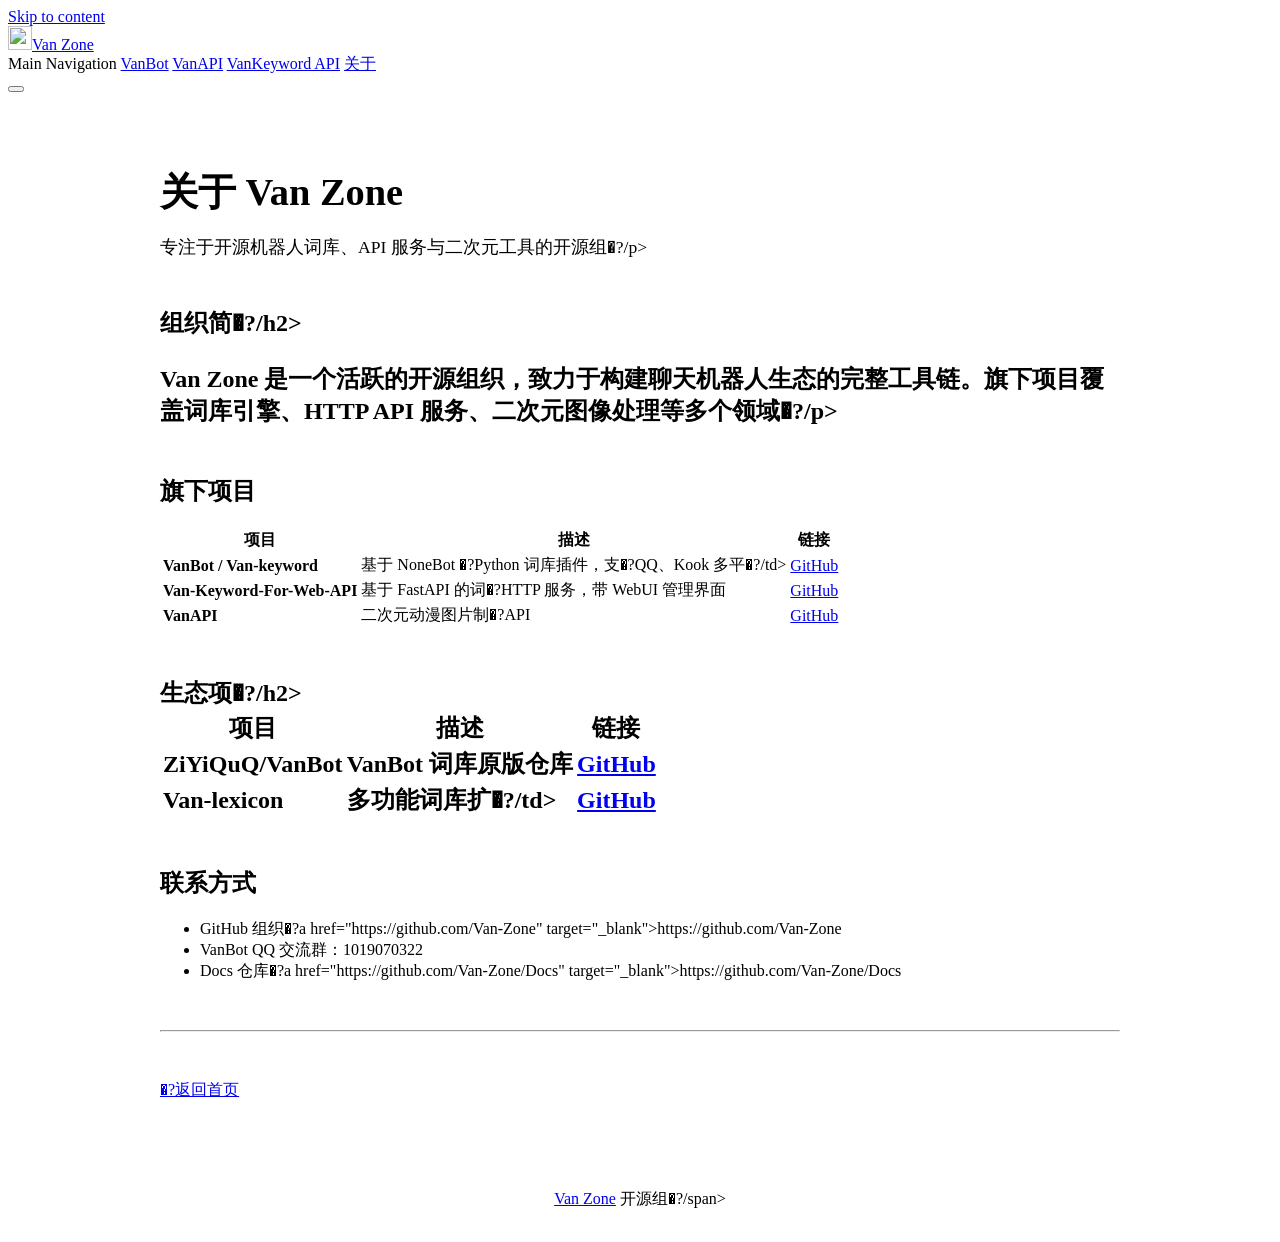
==== about/index.html @ 4d81f139 "fix: update asset paths for GitHub Pages subdirectory deployment" ====
<!DOCTYPE html>
<html lang="zh-CN" dir="ltr">
  <head>
    <meta charset="utf-8">
    <meta name="viewport" content="width=device-width,initial-scale=1">
    <title>关于 Van Zone | Van Zone</title>
    <meta name="description" content="关于 Van Zone 开源组�?>
    <link rel="preload stylesheet" href="/Docs/assets/style.CvrQyvDy.css" as="style">
    <link rel="preload stylesheet" href="/Docs/vp-icons.css" as="style">
    <script type="module" src="/Docs/assets/app.Cemhh2Vt.js"></script>
    <link rel="icon" type="image/svg+xml" href="/Docs/assets/van-zone-logo.svg">
    <script id="check-dark-mode">(()=>{const e=localStorage.getItem("vitepress-theme-appearance")||"auto",a=window.matchMedia("(prefers-color-scheme: dark)").matches;(!e||e==="auto"?a:e==="dark")&&document.documentElement.classList.add("dark")})();</script>
    <script id="check-mac-os">document.documentElement.classList.toggle("mac",/Mac|iPhone|iPod|iPad/i.test(navigator.platform));</script>
    <style>.vp-doc h1{font-size:2.4rem;margin-bottom:0}.vp-doc h2{border-top:none;padding-top:0;margin-top:3rem}</style>
  </head>
  <body>
    <div id="app"><div class="Layout" data-v-2c48374c>
      <span tabindex="-1"></span>
      <a href="#VPContent" class="VPSkipLink visually-hidden">Skip to content</a>
      <header class="VPNav">
        <div class="VPNavBar">
          <div class="wrapper"><div class="container">
            <div class="title"><div class="VPNavBarTitle"><a class="title" href="/Docs/"><img class="VPImage logo" src="/Docs/assets/van-zone-logo.svg" width="24" height="24" alt=""><span>Van Zone</span></a></div></div>
            <div class="content"><div class="content-body">
              <nav aria-labelledby="main-nav-aria-label" class="VPNavBarMenu menu">
                <span id="main-nav-aria-label" class="visually-hidden">Main Navigation</span>
                <a class="VPLink link VPNavBarMenuLink" href="/Docs/vanbot/"><span>VanBot</span></a>
                <a class="VPLink link VPNavBarMenuLink" href="/Docs/van-api/"><span>VanAPI</span></a>
                <a class="VPLink link VPNavBarMenuLink" href="/Docs/van-keyword-webapi/"><span>VanKeyword API</span></a>
                <a class="VPLink link VPNavBarMenuLink active" href="/Docs/about/"><span>关于</span></a>
              </nav>
              <div class="VPNavBarAppearance appearance">
                <button class="VPSwitch VPSwitchAppearance" type="button" role="switch" aria-checked="false"><span class="check"><span class="icon"><span class="vpi-sun sun"></span><span class="vpi-moon moon"></span></span></span></button>
              </div>
              <div class="VPSocialLinks VPNavBarSocialLinks social-links">
                <a class="VPSocialLink no-icon" href="https://github.com/Van-Zone" aria-label="github" target="_blank" rel="noopener"><span class="vpi-social-github"></span></a>
              </div>
            </div></div>
          </div></div>
          <div class="divider"><div class="divider-line"></div></div>
        </div>
      </header>
      <div class="VPContent" id="VPContent">
        <div class="vp-doc">
          <div class="container" style="max-width:960px;margin:0 auto;padding:48px 24px;">

            <h1>关于 Van Zone</h1>
            <p style="color:var(--vp-c-text-2);font-size:1.1rem;">专注于开源机器人词库、API 服务与二次元工具的开源组�?/p>

            <h2>组织简�?/h2>
            <p>Van Zone 是一个活跃的开源组织，致力于构建聊天机器人生态的完整工具链。旗下项目覆盖词库引擎、HTTP API 服务、二次元图像处理等多个领域�?/p>

            <h2>旗下项目</h2>
            <table>
              <thead><tr><th>项目</th><th>描述</th><th>链接</th></tr></thead>
              <tbody>
                <tr><td><strong>VanBot / Van-keyword</strong></td><td>基于 NoneBot �?Python 词库插件，支�?QQ、Kook 多平�?/td><td><a href="https://github.com/Van-Zone/VanBot">GitHub</a></td></tr>
                <tr><td><strong>Van-Keyword-For-Web-API</strong></td><td>基于 FastAPI 的词�?HTTP 服务，带 WebUI 管理界面</td><td><a href="https://github.com/Van-Zone/Van-Keyword-For-Web-API">GitHub</a></td></tr>
                <tr><td><strong>VanAPI</strong></td><td>二次元动漫图片制�?API</td><td><a href="https://github.com/Van-Zone/VanAPI">GitHub</a></td></tr>
              </tbody>
            </table>

            <h2>生态项�?/h2>
            <table>
              <thead><tr><th>项目</th><th>描述</th><th>链接</th></tr></thead>
              <tbody>
                <tr><td>ZiYiQuQ/VanBot</td><td>VanBot 词库原版仓库</td><td><a href="https://github.com/ZiYiQuQ/VanBot">GitHub</a></td></tr>
                <tr><td>Van-lexicon</td><td>多功能词库扩�?/td><td><a href="https://github.com/ZiYiQuQ/Van-lexicon">GitHub</a></td></tr>
              </tbody>
            </table>

            <h2>联系方式</h2>
            <ul>
              <li>GitHub 组织�?a href="https://github.com/Van-Zone" target="_blank">https://github.com/Van-Zone</a></li>
              <li>VanBot QQ 交流群：1019070322</li>
              <li>Docs 仓库�?a href="https://github.com/Van-Zone/Docs" target="_blank">https://github.com/Van-Zone/Docs</a></li>
            </ul>

            <hr style="margin:48px 0;border-color:var(--vp-c-gutter);">
            <p style="color:var(--vp-c-text-2);"><a href="/Docs/">�?返回首页</a></p>

          </div>
        </div>
      </div>
      <footer class="footer" style="border-top:1px solid var(--vp-c-gutter);padding:24px;text-align:center;">
        <div class="footer-info">
          <span class="footer-infotext"><a class="lm-link no-icon" href="https://github.com/Van-Zone" target="_blank"> Van Zone</a> 开源组�?/span>
        </div>
      </footer>
    </div></div>
  </body>
</html>
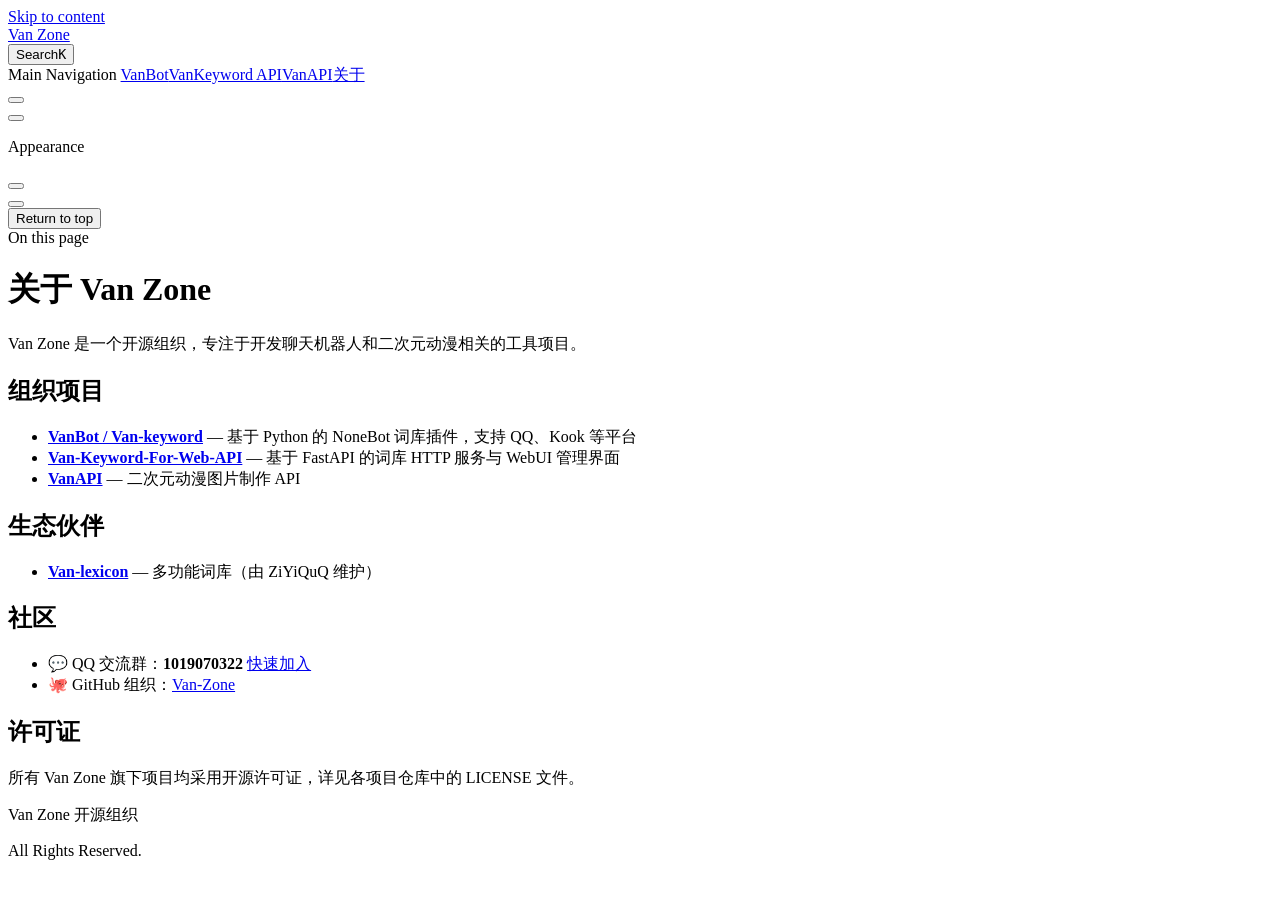
==== commit ece3e543: "feat: proper VitePress build for Van Zone docs site" ====
--- a/about/index.html
+++ b/about/index.html
@@ -4,89 +4,26 @@
     <meta charset="utf-8">
     <meta name="viewport" content="width=device-width,initial-scale=1">
     <title>关于 Van Zone | Van Zone</title>
-    <meta name="description" content="关于 Van Zone 开源组�?>
-    <link rel="preload stylesheet" href="/Docs/assets/style.CvrQyvDy.css" as="style">
+    <meta name="description" content="现代化的开源项目集 — 机器人词库、API服务与工具">
+    <meta name="generator" content="VitePress v1.6.4">
+    <link rel="preload stylesheet" href="/Docs/assets/style.DbrJd9Ee.css" as="style">
     <link rel="preload stylesheet" href="/Docs/vp-icons.css" as="style">
-    <script type="module" src="/Docs/assets/app.Cemhh2Vt.js"></script>
+    
+    <script type="module" src="/Docs/assets/app.DomRwXRg.js"></script>
+    <link rel="preload" href="/Docs/assets/inter-roman-latin.Di8DUHzh.woff2" as="font" type="font/woff2" crossorigin="">
+    <link rel="modulepreload" href="/Docs/assets/chunks/theme.D94pYDff.js">
+    <link rel="modulepreload" href="/Docs/assets/chunks/framework.B3lafln9.js">
+    <link rel="modulepreload" href="/Docs/assets/about_index.md.Dcz8Fna7.lean.js">
     <link rel="icon" type="image/svg+xml" href="/Docs/assets/van-zone-logo.svg">
+    <meta name="theme-color" content="#6b5b95">
+    <link rel="preconnect" href="https://fonts.googleapis.com">
+    <link rel="preconnect" href="https://fonts.gstatic.com" crossorigin="">
     <script id="check-dark-mode">(()=>{const e=localStorage.getItem("vitepress-theme-appearance")||"auto",a=window.matchMedia("(prefers-color-scheme: dark)").matches;(!e||e==="auto"?a:e==="dark")&&document.documentElement.classList.add("dark")})();</script>
     <script id="check-mac-os">document.documentElement.classList.toggle("mac",/Mac|iPhone|iPod|iPad/i.test(navigator.platform));</script>
-    <style>.vp-doc h1{font-size:2.4rem;margin-bottom:0}.vp-doc h2{border-top:none;padding-top:0;margin-top:3rem}</style>
   </head>
   <body>
-    <div id="app"><div class="Layout" data-v-2c48374c>
-      <span tabindex="-1"></span>
-      <a href="#VPContent" class="VPSkipLink visually-hidden">Skip to content</a>
-      <header class="VPNav">
-        <div class="VPNavBar">
-          <div class="wrapper"><div class="container">
-            <div class="title"><div class="VPNavBarTitle"><a class="title" href="/Docs/"><img class="VPImage logo" src="/Docs/assets/van-zone-logo.svg" width="24" height="24" alt=""><span>Van Zone</span></a></div></div>
-            <div class="content"><div class="content-body">
-              <nav aria-labelledby="main-nav-aria-label" class="VPNavBarMenu menu">
-                <span id="main-nav-aria-label" class="visually-hidden">Main Navigation</span>
-                <a class="VPLink link VPNavBarMenuLink" href="/Docs/vanbot/"><span>VanBot</span></a>
-                <a class="VPLink link VPNavBarMenuLink" href="/Docs/van-api/"><span>VanAPI</span></a>
-                <a class="VPLink link VPNavBarMenuLink" href="/Docs/van-keyword-webapi/"><span>VanKeyword API</span></a>
-                <a class="VPLink link VPNavBarMenuLink active" href="/Docs/about/"><span>关于</span></a>
-              </nav>
-              <div class="VPNavBarAppearance appearance">
-                <button class="VPSwitch VPSwitchAppearance" type="button" role="switch" aria-checked="false"><span class="check"><span class="icon"><span class="vpi-sun sun"></span><span class="vpi-moon moon"></span></span></span></button>
-              </div>
-              <div class="VPSocialLinks VPNavBarSocialLinks social-links">
-                <a class="VPSocialLink no-icon" href="https://github.com/Van-Zone" aria-label="github" target="_blank" rel="noopener"><span class="vpi-social-github"></span></a>
-              </div>
-            </div></div>
-          </div></div>
-          <div class="divider"><div class="divider-line"></div></div>
-        </div>
-      </header>
-      <div class="VPContent" id="VPContent">
-        <div class="vp-doc">
-          <div class="container" style="max-width:960px;margin:0 auto;padding:48px 24px;">
-
-            <h1>关于 Van Zone</h1>
-            <p style="color:var(--vp-c-text-2);font-size:1.1rem;">专注于开源机器人词库、API 服务与二次元工具的开源组�?/p>
-
-            <h2>组织简�?/h2>
-            <p>Van Zone 是一个活跃的开源组织，致力于构建聊天机器人生态的完整工具链。旗下项目覆盖词库引擎、HTTP API 服务、二次元图像处理等多个领域�?/p>
-
-            <h2>旗下项目</h2>
-            <table>
-              <thead><tr><th>项目</th><th>描述</th><th>链接</th></tr></thead>
-              <tbody>
-                <tr><td><strong>VanBot / Van-keyword</strong></td><td>基于 NoneBot �?Python 词库插件，支�?QQ、Kook 多平�?/td><td><a href="https://github.com/Van-Zone/VanBot">GitHub</a></td></tr>
-                <tr><td><strong>Van-Keyword-For-Web-API</strong></td><td>基于 FastAPI 的词�?HTTP 服务，带 WebUI 管理界面</td><td><a href="https://github.com/Van-Zone/Van-Keyword-For-Web-API">GitHub</a></td></tr>
-                <tr><td><strong>VanAPI</strong></td><td>二次元动漫图片制�?API</td><td><a href="https://github.com/Van-Zone/VanAPI">GitHub</a></td></tr>
-              </tbody>
-            </table>
-
-            <h2>生态项�?/h2>
-            <table>
-              <thead><tr><th>项目</th><th>描述</th><th>链接</th></tr></thead>
-              <tbody>
-                <tr><td>ZiYiQuQ/VanBot</td><td>VanBot 词库原版仓库</td><td><a href="https://github.com/ZiYiQuQ/VanBot">GitHub</a></td></tr>
-                <tr><td>Van-lexicon</td><td>多功能词库扩�?/td><td><a href="https://github.com/ZiYiQuQ/Van-lexicon">GitHub</a></td></tr>
-              </tbody>
-            </table>
-
-            <h2>联系方式</h2>
-            <ul>
-              <li>GitHub 组织�?a href="https://github.com/Van-Zone" target="_blank">https://github.com/Van-Zone</a></li>
-              <li>VanBot QQ 交流群：1019070322</li>
-              <li>Docs 仓库�?a href="https://github.com/Van-Zone/Docs" target="_blank">https://github.com/Van-Zone/Docs</a></li>
-            </ul>
-
-            <hr style="margin:48px 0;border-color:var(--vp-c-gutter);">
-            <p style="color:var(--vp-c-text-2);"><a href="/Docs/">�?返回首页</a></p>
-
-          </div>
-        </div>
-      </div>
-      <footer class="footer" style="border-top:1px solid var(--vp-c-gutter);padding:24px;text-align:center;">
-        <div class="footer-info">
-          <span class="footer-infotext"><a class="lm-link no-icon" href="https://github.com/Van-Zone" target="_blank"> Van Zone</a> 开源组�?/span>
-        </div>
-      </footer>
-    </div></div>
+    <div id="app"><div class="Layout" data-v-5d98c3a5><!--[--><!--]--><!--[--><span tabindex="-1" data-v-0b0ada53></span><a href="#VPContent" class="VPSkipLink visually-hidden" data-v-0b0ada53>Skip to content</a><!--]--><!----><header class="VPNav" data-v-5d98c3a5 data-v-ae24b3ad><div class="VPNavBar" data-v-ae24b3ad data-v-6aa21345><div class="wrapper" data-v-6aa21345><div class="container" data-v-6aa21345><div class="title" data-v-6aa21345><div class="VPNavBarTitle" data-v-6aa21345 data-v-1168a8e4><a class="title" href="/Docs/" data-v-1168a8e4><!--[--><!--]--><!--[--><img class="VPImage logo" src="/Docs/assets/van-zone-logo.svg" alt data-v-8426fc1a><!--]--><span data-v-1168a8e4>Van Zone</span><!--[--><!--]--></a></div></div><div class="content" data-v-6aa21345><div class="content-body" data-v-6aa21345><!--[--><!--]--><div class="VPNavBarSearch search" data-v-6aa21345><!--[--><!----><div id="local-search"><button type="button" class="DocSearch DocSearch-Button" aria-label="Search"><span class="DocSearch-Button-Container"><span class="vp-icon DocSearch-Search-Icon"></span><span class="DocSearch-Button-Placeholder">Search</span></span><span class="DocSearch-Button-Keys"><kbd class="DocSearch-Button-Key"></kbd><kbd class="DocSearch-Button-Key">K</kbd></span></button></div><!--]--></div><nav aria-labelledby="main-nav-aria-label" class="VPNavBarMenu menu" data-v-6aa21345 data-v-dc692963><span id="main-nav-aria-label" class="visually-hidden" data-v-dc692963> Main Navigation </span><!--[--><!--[--><a class="VPLink link VPNavBarMenuLink" href="/Docs/vanbot/" tabindex="0" data-v-dc692963 data-v-e56f3d57><!--[--><span data-v-e56f3d57>VanBot</span><!--]--></a><!--]--><!--[--><a class="VPLink link VPNavBarMenuLink" href="/Docs/van-keyword-webapi/" tabindex="0" data-v-dc692963 data-v-e56f3d57><!--[--><span data-v-e56f3d57>VanKeyword API</span><!--]--></a><!--]--><!--[--><a class="VPLink link VPNavBarMenuLink" href="/Docs/van-api/" tabindex="0" data-v-dc692963 data-v-e56f3d57><!--[--><span data-v-e56f3d57>VanAPI</span><!--]--></a><!--]--><!--[--><a class="VPLink link VPNavBarMenuLink active" href="/Docs/about/" tabindex="0" data-v-dc692963 data-v-e56f3d57><!--[--><span data-v-e56f3d57>关于</span><!--]--></a><!--]--><!--]--></nav><!----><div class="VPNavBarAppearance appearance" data-v-6aa21345 data-v-6c893767><button class="VPSwitch VPSwitchAppearance" type="button" role="switch" title aria-checked="false" data-v-6c893767 data-v-5337faa4 data-v-1d5665e3><span class="check" data-v-1d5665e3><span class="icon" data-v-1d5665e3><!--[--><span class="vpi-sun sun" data-v-5337faa4></span><span class="vpi-moon moon" data-v-5337faa4></span><!--]--></span></span></button></div><div class="VPSocialLinks VPNavBarSocialLinks social-links" data-v-6aa21345 data-v-0394ad82 data-v-7bc22406><!--[--><a class="VPSocialLink no-icon" href="https://github.com/Van-Zone" aria-label="github" target="_blank" rel="noopener" data-v-7bc22406 data-v-bd121fe5><span class="vpi-social-github"></span></a><!--]--></div><div class="VPFlyout VPNavBarExtra extra" data-v-6aa21345 data-v-bb2aa2f0 data-v-cf11d7a2><button type="button" class="button" aria-haspopup="true" aria-expanded="false" aria-label="extra navigation" data-v-cf11d7a2><span class="vpi-more-horizontal icon" data-v-cf11d7a2></span></button><div class="menu" data-v-cf11d7a2><div class="VPMenu" data-v-cf11d7a2 data-v-b98bc113><!----><!--[--><!--[--><!----><div class="group" data-v-bb2aa2f0><div class="item appearance" data-v-bb2aa2f0><p class="label" data-v-bb2aa2f0>Appearance</p><div class="appearance-action" data-v-bb2aa2f0><button class="VPSwitch VPSwitchAppearance" type="button" role="switch" title aria-checked="false" data-v-bb2aa2f0 data-v-5337faa4 data-v-1d5665e3><span class="check" data-v-1d5665e3><span class="icon" data-v-1d5665e3><!--[--><span class="vpi-sun sun" data-v-5337faa4></span><span class="vpi-moon moon" data-v-5337faa4></span><!--]--></span></span></button></div></div></div><div class="group" data-v-bb2aa2f0><div class="item social-links" data-v-bb2aa2f0><div class="VPSocialLinks social-links-list" data-v-bb2aa2f0 data-v-7bc22406><!--[--><a class="VPSocialLink no-icon" href="https://github.com/Van-Zone" aria-label="github" target="_blank" rel="noopener" data-v-7bc22406 data-v-bd121fe5><span class="vpi-social-github"></span></a><!--]--></div></div></div><!--]--><!--]--></div></div></div><!--[--><!--]--><button type="button" class="VPNavBarHamburger hamburger" aria-label="mobile navigation" aria-expanded="false" aria-controls="VPNavScreen" data-v-6aa21345 data-v-e5dd9c1c><span class="container" data-v-e5dd9c1c><span class="top" data-v-e5dd9c1c></span><span class="middle" data-v-e5dd9c1c></span><span class="bottom" data-v-e5dd9c1c></span></span></button></div></div></div></div><div class="divider" data-v-6aa21345><div class="divider-line" data-v-6aa21345></div></div></div><!----></header><div class="VPLocalNav empty fixed" data-v-5d98c3a5 data-v-a6f0e41e><div class="container" data-v-a6f0e41e><!----><div class="VPLocalNavOutlineDropdown" style="--vp-vh:0px;" data-v-a6f0e41e data-v-8a42e2b4><button data-v-8a42e2b4>Return to top</button><!----></div></div></div><!----><div class="VPContent" id="VPContent" data-v-5d98c3a5 data-v-1428d186><div class="VPDoc has-aside" data-v-1428d186 data-v-39a288b8><!--[--><!--]--><div class="container" data-v-39a288b8><div class="aside" data-v-39a288b8><div class="aside-curtain" data-v-39a288b8></div><div class="aside-container" data-v-39a288b8><div class="aside-content" data-v-39a288b8><div class="VPDocAside" data-v-39a288b8 data-v-3f215769><!--[--><!--]--><!--[--><!--]--><nav aria-labelledby="doc-outline-aria-label" class="VPDocAsideOutline" data-v-3f215769 data-v-a5bbad30><div class="content" data-v-a5bbad30><div class="outline-marker" data-v-a5bbad30></div><div aria-level="2" class="outline-title" id="doc-outline-aria-label" role="heading" data-v-a5bbad30>On this page</div><ul class="VPDocOutlineItem root" data-v-a5bbad30 data-v-b933a997><!--[--><!--]--></ul></div></nav><!--[--><!--]--><div class="spacer" data-v-3f215769></div><!--[--><!--]--><!----><!--[--><!--]--><!--[--><!--]--></div></div></div></div><div class="content" data-v-39a288b8><div class="content-container" data-v-39a288b8><!--[--><!--]--><main class="main" data-v-39a288b8><div style="position:relative;" class="vp-doc _Docs_about_" data-v-39a288b8><div><h1 id="关于-van-zone" tabindex="-1">关于 Van Zone <a class="header-anchor" href="#关于-van-zone" aria-label="Permalink to &quot;关于 Van Zone&quot;">​</a></h1><p>Van Zone 是一个开源组织，专注于开发聊天机器人和二次元动漫相关的工具项目。</p><h2 id="组织项目" tabindex="-1">组织项目 <a class="header-anchor" href="#组织项目" aria-label="Permalink to &quot;组织项目&quot;">​</a></h2><ul><li><a href="https://github.com/Van-Zone/VanBot" target="_blank" rel="noreferrer"><strong>VanBot / Van-keyword</strong></a> — 基于 Python 的 NoneBot 词库插件，支持 QQ、Kook 等平台</li><li><a href="https://github.com/Van-Zone/Van-Keyword-For-Web-API" target="_blank" rel="noreferrer"><strong>Van-Keyword-For-Web-API</strong></a> — 基于 FastAPI 的词库 HTTP 服务与 WebUI 管理界面</li><li><a href="https://github.com/Van-Zone/VanAPI" target="_blank" rel="noreferrer"><strong>VanAPI</strong></a> — 二次元动漫图片制作 API</li></ul><h2 id="生态伙伴" tabindex="-1">生态伙伴 <a class="header-anchor" href="#生态伙伴" aria-label="Permalink to &quot;生态伙伴&quot;">​</a></h2><ul><li><a href="https://github.com/ZiYiQuQ/Van-lexicon" target="_blank" rel="noreferrer"><strong>Van-lexicon</strong></a> — 多功能词库（由 ZiYiQuQ 维护）</li></ul><h2 id="社区" tabindex="-1">社区 <a class="header-anchor" href="#社区" aria-label="Permalink to &quot;社区&quot;">​</a></h2><ul><li>💬 QQ 交流群：<strong>1019070322</strong> <a href="https://qm.qq.com/q/7jXfN4yGzB" target="_blank" rel="noreferrer">快速加入</a></li><li>🐙 GitHub 组织：<a href="https://github.com/Van-Zone" target="_blank" rel="noreferrer">Van-Zone</a></li></ul><h2 id="许可证" tabindex="-1">许可证 <a class="header-anchor" href="#许可证" aria-label="Permalink to &quot;许可证&quot;">​</a></h2><p>所有 Van Zone 旗下项目均采用开源许可证，详见各项目仓库中的 LICENSE 文件。</p></div></div></main><footer class="VPDocFooter" data-v-39a288b8 data-v-e257564d><!--[--><!--]--><!----><!----></footer><!--[--><!--]--></div></div></div><!--[--><!--]--></div></div><footer class="VPFooter" data-v-5d98c3a5 data-v-e315a0ad><div class="container" data-v-e315a0ad><p class="message" data-v-e315a0ad>Van Zone 开源组织</p><p class="copyright" data-v-e315a0ad>All Rights Reserved.</p></div></footer><!--[--><!--]--></div></div>
+    <script>window.__VP_HASH_MAP__=JSON.parse("{\"about_index.md\":\"Dcz8Fna7\",\"index.md\":\"DboUCVqb\",\"van-api_index.md\":\"Dr8XnA8K\",\"van-keyword-webapi_index.md\":\"ytTx1UY4\",\"vanbot_index.md\":\"BUzkiUro\"}");window.__VP_SITE_DATA__=JSON.parse("{\"lang\":\"zh-CN\",\"dir\":\"ltr\",\"title\":\"Van Zone\",\"description\":\"现代化的开源项目集 — 机器人词库、API服务与工具\",\"base\":\"/Docs/\",\"head\":[],\"router\":{\"prefetchLinks\":true},\"appearance\":true,\"themeConfig\":{\"logo\":\"/assets/van-zone-logo.svg\",\"nav\":[{\"text\":\"VanBot\",\"link\":\"/vanbot/\"},{\"text\":\"VanKeyword API\",\"link\":\"/van-keyword-webapi/\"},{\"text\":\"VanAPI\",\"link\":\"/van-api/\"},{\"text\":\"关于\",\"link\":\"/about/\"}],\"socialLinks\":[{\"icon\":\"github\",\"link\":\"https://github.com/Van-Zone\"}],\"footer\":{\"message\":\"Van Zone 开源组织\",\"copyright\":\"All Rights Reserved.\"},\"search\":{\"provider\":\"local\"},\"sidebar\":{\"/vanbot/\":[{\"text\":\"VanBot 词库\",\"items\":[{\"text\":\"项目简介\",\"link\":\"/vanbot/\"}]}],\"/van-keyword-webapi/\":[{\"text\":\"Van-Keyword-For-Web-API\",\"items\":[{\"text\":\"项目简介\",\"link\":\"/van-keyword-webapi/\"}]}],\"/van-api/\":[{\"text\":\"VanAPI\",\"items\":[{\"text\":\"项目简介\",\"link\":\"/van-api/\"}]}]}},\"locales\":{},\"scrollOffset\":134,\"cleanUrls\":false}");</script>
+    
   </body>
-</html>
+</html>
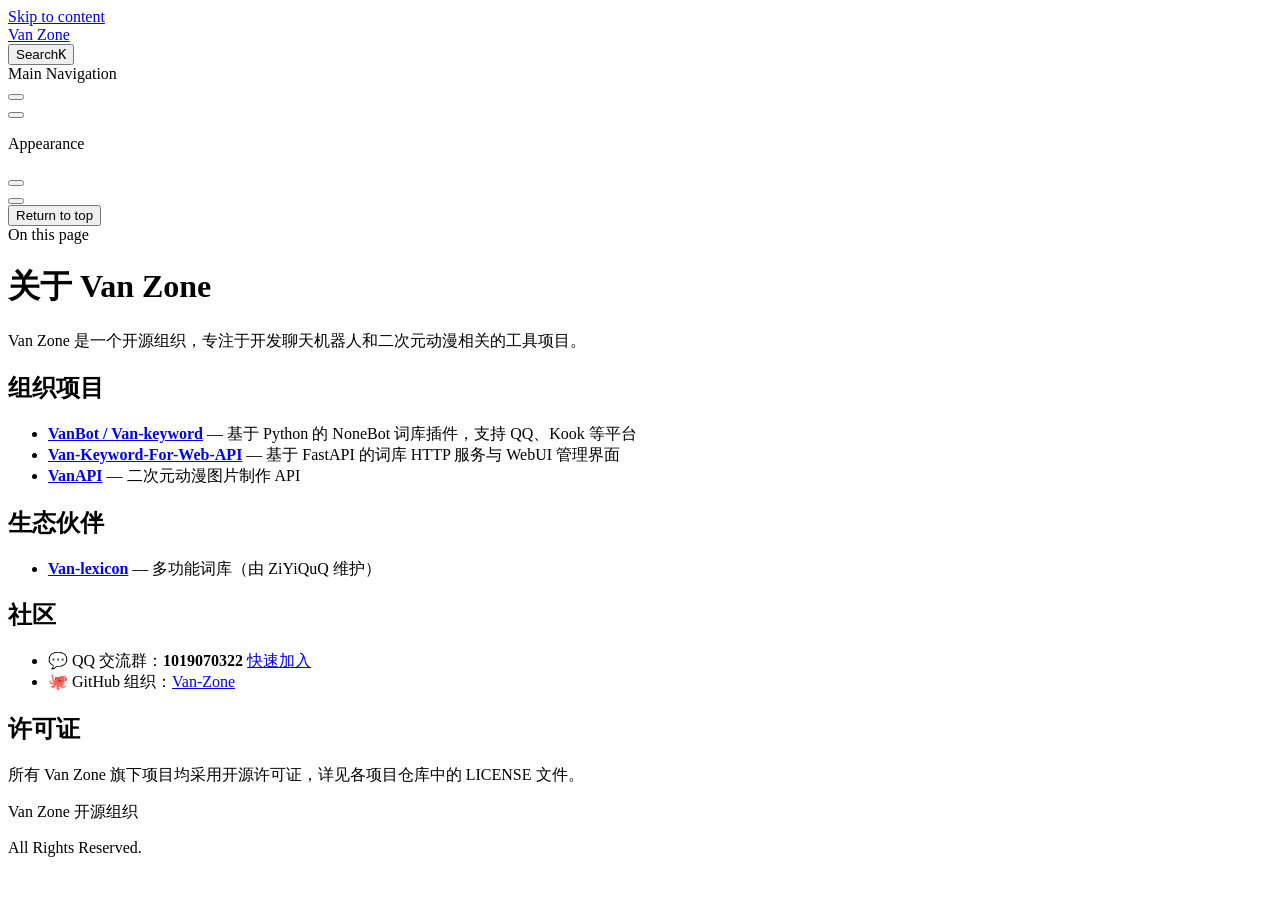
==== commit b4f5fe32: "refactor: 顶部导航移除项目链接，移至左侧侧栏" ====
--- a/about/index.html
+++ b/about/index.html
@@ -1,4 +1,4 @@
-<!DOCTYPE html>
+﻿<!DOCTYPE html>
 <html lang="zh-CN" dir="ltr">
   <head>
     <meta charset="utf-8">
@@ -6,15 +6,15 @@
     <title>关于 Van Zone | Van Zone</title>
     <meta name="description" content="现代化的开源项目集 — 机器人词库、API服务与工具">
     <meta name="generator" content="VitePress v1.6.4">
-    <link rel="preload stylesheet" href="/Docs/assets/style.DbrJd9Ee.css" as="style">
+    <link rel="preload stylesheet" href="/Docs/assets/style.DKdqxu97.css" as="style">
     <link rel="preload stylesheet" href="/Docs/vp-icons.css" as="style">
     
-    <script type="module" src="/Docs/assets/app.DomRwXRg.js"></script>
+    <script type="module" src="/Docs/assets/app.Bg4WSM7D.js"></script>
     <link rel="preload" href="/Docs/assets/inter-roman-latin.Di8DUHzh.woff2" as="font" type="font/woff2" crossorigin="">
-    <link rel="modulepreload" href="/Docs/assets/chunks/theme.D94pYDff.js">
+    <link rel="modulepreload" href="/Docs/assets/chunks/theme.D__85Nu2.js">
     <link rel="modulepreload" href="/Docs/assets/chunks/framework.B3lafln9.js">
     <link rel="modulepreload" href="/Docs/assets/about_index.md.Dcz8Fna7.lean.js">
-    <link rel="icon" type="image/svg+xml" href="/Docs/assets/van-zone-logo.svg">
+    <link rel="icon" type="image/png" href="/Docs/assets/van-zone-logo.png">
     <meta name="theme-color" content="#6b5b95">
     <link rel="preconnect" href="https://fonts.googleapis.com">
     <link rel="preconnect" href="https://fonts.gstatic.com" crossorigin="">
@@ -22,8 +22,8 @@
     <script id="check-mac-os">document.documentElement.classList.toggle("mac",/Mac|iPhone|iPod|iPad/i.test(navigator.platform));</script>
   </head>
   <body>
-    <div id="app"><div class="Layout" data-v-5d98c3a5><!--[--><!--]--><!--[--><span tabindex="-1" data-v-0b0ada53></span><a href="#VPContent" class="VPSkipLink visually-hidden" data-v-0b0ada53>Skip to content</a><!--]--><!----><header class="VPNav" data-v-5d98c3a5 data-v-ae24b3ad><div class="VPNavBar" data-v-ae24b3ad data-v-6aa21345><div class="wrapper" data-v-6aa21345><div class="container" data-v-6aa21345><div class="title" data-v-6aa21345><div class="VPNavBarTitle" data-v-6aa21345 data-v-1168a8e4><a class="title" href="/Docs/" data-v-1168a8e4><!--[--><!--]--><!--[--><img class="VPImage logo" src="/Docs/assets/van-zone-logo.svg" alt data-v-8426fc1a><!--]--><span data-v-1168a8e4>Van Zone</span><!--[--><!--]--></a></div></div><div class="content" data-v-6aa21345><div class="content-body" data-v-6aa21345><!--[--><!--]--><div class="VPNavBarSearch search" data-v-6aa21345><!--[--><!----><div id="local-search"><button type="button" class="DocSearch DocSearch-Button" aria-label="Search"><span class="DocSearch-Button-Container"><span class="vp-icon DocSearch-Search-Icon"></span><span class="DocSearch-Button-Placeholder">Search</span></span><span class="DocSearch-Button-Keys"><kbd class="DocSearch-Button-Key"></kbd><kbd class="DocSearch-Button-Key">K</kbd></span></button></div><!--]--></div><nav aria-labelledby="main-nav-aria-label" class="VPNavBarMenu menu" data-v-6aa21345 data-v-dc692963><span id="main-nav-aria-label" class="visually-hidden" data-v-dc692963> Main Navigation </span><!--[--><!--[--><a class="VPLink link VPNavBarMenuLink" href="/Docs/vanbot/" tabindex="0" data-v-dc692963 data-v-e56f3d57><!--[--><span data-v-e56f3d57>VanBot</span><!--]--></a><!--]--><!--[--><a class="VPLink link VPNavBarMenuLink" href="/Docs/van-keyword-webapi/" tabindex="0" data-v-dc692963 data-v-e56f3d57><!--[--><span data-v-e56f3d57>VanKeyword API</span><!--]--></a><!--]--><!--[--><a class="VPLink link VPNavBarMenuLink" href="/Docs/van-api/" tabindex="0" data-v-dc692963 data-v-e56f3d57><!--[--><span data-v-e56f3d57>VanAPI</span><!--]--></a><!--]--><!--[--><a class="VPLink link VPNavBarMenuLink active" href="/Docs/about/" tabindex="0" data-v-dc692963 data-v-e56f3d57><!--[--><span data-v-e56f3d57>关于</span><!--]--></a><!--]--><!--]--></nav><!----><div class="VPNavBarAppearance appearance" data-v-6aa21345 data-v-6c893767><button class="VPSwitch VPSwitchAppearance" type="button" role="switch" title aria-checked="false" data-v-6c893767 data-v-5337faa4 data-v-1d5665e3><span class="check" data-v-1d5665e3><span class="icon" data-v-1d5665e3><!--[--><span class="vpi-sun sun" data-v-5337faa4></span><span class="vpi-moon moon" data-v-5337faa4></span><!--]--></span></span></button></div><div class="VPSocialLinks VPNavBarSocialLinks social-links" data-v-6aa21345 data-v-0394ad82 data-v-7bc22406><!--[--><a class="VPSocialLink no-icon" href="https://github.com/Van-Zone" aria-label="github" target="_blank" rel="noopener" data-v-7bc22406 data-v-bd121fe5><span class="vpi-social-github"></span></a><!--]--></div><div class="VPFlyout VPNavBarExtra extra" data-v-6aa21345 data-v-bb2aa2f0 data-v-cf11d7a2><button type="button" class="button" aria-haspopup="true" aria-expanded="false" aria-label="extra navigation" data-v-cf11d7a2><span class="vpi-more-horizontal icon" data-v-cf11d7a2></span></button><div class="menu" data-v-cf11d7a2><div class="VPMenu" data-v-cf11d7a2 data-v-b98bc113><!----><!--[--><!--[--><!----><div class="group" data-v-bb2aa2f0><div class="item appearance" data-v-bb2aa2f0><p class="label" data-v-bb2aa2f0>Appearance</p><div class="appearance-action" data-v-bb2aa2f0><button class="VPSwitch VPSwitchAppearance" type="button" role="switch" title aria-checked="false" data-v-bb2aa2f0 data-v-5337faa4 data-v-1d5665e3><span class="check" data-v-1d5665e3><span class="icon" data-v-1d5665e3><!--[--><span class="vpi-sun sun" data-v-5337faa4></span><span class="vpi-moon moon" data-v-5337faa4></span><!--]--></span></span></button></div></div></div><div class="group" data-v-bb2aa2f0><div class="item social-links" data-v-bb2aa2f0><div class="VPSocialLinks social-links-list" data-v-bb2aa2f0 data-v-7bc22406><!--[--><a class="VPSocialLink no-icon" href="https://github.com/Van-Zone" aria-label="github" target="_blank" rel="noopener" data-v-7bc22406 data-v-bd121fe5><span class="vpi-social-github"></span></a><!--]--></div></div></div><!--]--><!--]--></div></div></div><!--[--><!--]--><button type="button" class="VPNavBarHamburger hamburger" aria-label="mobile navigation" aria-expanded="false" aria-controls="VPNavScreen" data-v-6aa21345 data-v-e5dd9c1c><span class="container" data-v-e5dd9c1c><span class="top" data-v-e5dd9c1c></span><span class="middle" data-v-e5dd9c1c></span><span class="bottom" data-v-e5dd9c1c></span></span></button></div></div></div></div><div class="divider" data-v-6aa21345><div class="divider-line" data-v-6aa21345></div></div></div><!----></header><div class="VPLocalNav empty fixed" data-v-5d98c3a5 data-v-a6f0e41e><div class="container" data-v-a6f0e41e><!----><div class="VPLocalNavOutlineDropdown" style="--vp-vh:0px;" data-v-a6f0e41e data-v-8a42e2b4><button data-v-8a42e2b4>Return to top</button><!----></div></div></div><!----><div class="VPContent" id="VPContent" data-v-5d98c3a5 data-v-1428d186><div class="VPDoc has-aside" data-v-1428d186 data-v-39a288b8><!--[--><!--]--><div class="container" data-v-39a288b8><div class="aside" data-v-39a288b8><div class="aside-curtain" data-v-39a288b8></div><div class="aside-container" data-v-39a288b8><div class="aside-content" data-v-39a288b8><div class="VPDocAside" data-v-39a288b8 data-v-3f215769><!--[--><!--]--><!--[--><!--]--><nav aria-labelledby="doc-outline-aria-label" class="VPDocAsideOutline" data-v-3f215769 data-v-a5bbad30><div class="content" data-v-a5bbad30><div class="outline-marker" data-v-a5bbad30></div><div aria-level="2" class="outline-title" id="doc-outline-aria-label" role="heading" data-v-a5bbad30>On this page</div><ul class="VPDocOutlineItem root" data-v-a5bbad30 data-v-b933a997><!--[--><!--]--></ul></div></nav><!--[--><!--]--><div class="spacer" data-v-3f215769></div><!--[--><!--]--><!----><!--[--><!--]--><!--[--><!--]--></div></div></div></div><div class="content" data-v-39a288b8><div class="content-container" data-v-39a288b8><!--[--><!--]--><main class="main" data-v-39a288b8><div style="position:relative;" class="vp-doc _Docs_about_" data-v-39a288b8><div><h1 id="关于-van-zone" tabindex="-1">关于 Van Zone <a class="header-anchor" href="#关于-van-zone" aria-label="Permalink to &quot;关于 Van Zone&quot;">​</a></h1><p>Van Zone 是一个开源组织，专注于开发聊天机器人和二次元动漫相关的工具项目。</p><h2 id="组织项目" tabindex="-1">组织项目 <a class="header-anchor" href="#组织项目" aria-label="Permalink to &quot;组织项目&quot;">​</a></h2><ul><li><a href="https://github.com/Van-Zone/VanBot" target="_blank" rel="noreferrer"><strong>VanBot / Van-keyword</strong></a> — 基于 Python 的 NoneBot 词库插件，支持 QQ、Kook 等平台</li><li><a href="https://github.com/Van-Zone/Van-Keyword-For-Web-API" target="_blank" rel="noreferrer"><strong>Van-Keyword-For-Web-API</strong></a> — 基于 FastAPI 的词库 HTTP 服务与 WebUI 管理界面</li><li><a href="https://github.com/Van-Zone/VanAPI" target="_blank" rel="noreferrer"><strong>VanAPI</strong></a> — 二次元动漫图片制作 API</li></ul><h2 id="生态伙伴" tabindex="-1">生态伙伴 <a class="header-anchor" href="#生态伙伴" aria-label="Permalink to &quot;生态伙伴&quot;">​</a></h2><ul><li><a href="https://github.com/ZiYiQuQ/Van-lexicon" target="_blank" rel="noreferrer"><strong>Van-lexicon</strong></a> — 多功能词库（由 ZiYiQuQ 维护）</li></ul><h2 id="社区" tabindex="-1">社区 <a class="header-anchor" href="#社区" aria-label="Permalink to &quot;社区&quot;">​</a></h2><ul><li>💬 QQ 交流群：<strong>1019070322</strong> <a href="https://qm.qq.com/q/7jXfN4yGzB" target="_blank" rel="noreferrer">快速加入</a></li><li>🐙 GitHub 组织：<a href="https://github.com/Van-Zone" target="_blank" rel="noreferrer">Van-Zone</a></li></ul><h2 id="许可证" tabindex="-1">许可证 <a class="header-anchor" href="#许可证" aria-label="Permalink to &quot;许可证&quot;">​</a></h2><p>所有 Van Zone 旗下项目均采用开源许可证，详见各项目仓库中的 LICENSE 文件。</p></div></div></main><footer class="VPDocFooter" data-v-39a288b8 data-v-e257564d><!--[--><!--]--><!----><!----></footer><!--[--><!--]--></div></div></div><!--[--><!--]--></div></div><footer class="VPFooter" data-v-5d98c3a5 data-v-e315a0ad><div class="container" data-v-e315a0ad><p class="message" data-v-e315a0ad>Van Zone 开源组织</p><p class="copyright" data-v-e315a0ad>All Rights Reserved.</p></div></footer><!--[--><!--]--></div></div>
-    <script>window.__VP_HASH_MAP__=JSON.parse("{\"about_index.md\":\"Dcz8Fna7\",\"index.md\":\"DboUCVqb\",\"van-api_index.md\":\"Dr8XnA8K\",\"van-keyword-webapi_index.md\":\"ytTx1UY4\",\"vanbot_index.md\":\"BUzkiUro\"}");window.__VP_SITE_DATA__=JSON.parse("{\"lang\":\"zh-CN\",\"dir\":\"ltr\",\"title\":\"Van Zone\",\"description\":\"现代化的开源项目集 — 机器人词库、API服务与工具\",\"base\":\"/Docs/\",\"head\":[],\"router\":{\"prefetchLinks\":true},\"appearance\":true,\"themeConfig\":{\"logo\":\"/assets/van-zone-logo.svg\",\"nav\":[{\"text\":\"VanBot\",\"link\":\"/vanbot/\"},{\"text\":\"VanKeyword API\",\"link\":\"/van-keyword-webapi/\"},{\"text\":\"VanAPI\",\"link\":\"/van-api/\"},{\"text\":\"关于\",\"link\":\"/about/\"}],\"socialLinks\":[{\"icon\":\"github\",\"link\":\"https://github.com/Van-Zone\"}],\"footer\":{\"message\":\"Van Zone 开源组织\",\"copyright\":\"All Rights Reserved.\"},\"search\":{\"provider\":\"local\"},\"sidebar\":{\"/vanbot/\":[{\"text\":\"VanBot 词库\",\"items\":[{\"text\":\"项目简介\",\"link\":\"/vanbot/\"}]}],\"/van-keyword-webapi/\":[{\"text\":\"Van-Keyword-For-Web-API\",\"items\":[{\"text\":\"项目简介\",\"link\":\"/van-keyword-webapi/\"}]}],\"/van-api/\":[{\"text\":\"VanAPI\",\"items\":[{\"text\":\"项目简介\",\"link\":\"/van-api/\"}]}]}},\"locales\":{},\"scrollOffset\":134,\"cleanUrls\":false}");</script>
+    <div id="app"><div class="Layout" data-v-5d98c3a5><!--[--><!--]--><!--[--><span tabindex="-1" data-v-0b0ada53></span><a href="#VPContent" class="VPSkipLink visually-hidden" data-v-0b0ada53>Skip to content</a><!--]--><header class="VPNav" data-v-5d98c3a5 data-v-ae24b3ad><div class="VPNavBar" data-v-ae24b3ad data-v-6aa21345><div class="wrapper" data-v-6aa21345><div class="container" data-v-6aa21345><div class="title" data-v-6aa21345><div class="VPNavBarTitle" data-v-6aa21345 data-v-1168a8e4><a class="title" href="/Docs/" data-v-1168a8e4><!--[--><!--]--><!--[--><img class="VPImage logo" src="/Docs/assets/van-zone-logo.png" alt data-v-8426fc1a><!--]--><span data-v-1168a8e4>Van Zone</span><!--[--><!--]--></a></div></div><div class="content" data-v-6aa21345><div class="content-body" data-v-6aa21345><!--[--><!--]--><div class="VPNavBarSearch search" data-v-6aa21345><!--[--><div id="local-search"><button type="button" class="DocSearch DocSearch-Button" aria-label="Search"><span class="DocSearch-Button-Container"><span class="vp-icon DocSearch-Search-Icon"></span><span class="DocSearch-Button-Placeholder">Search</span></span><span class="DocSearch-Button-Keys"><kbd class="DocSearch-Button-Key"></kbd><kbd class="DocSearch-Button-Key">K</kbd></span></button></div><!--]--></div><nav aria-labelledby="main-nav-aria-label" class="VPNavBarMenu menu" data-v-6aa21345 data-v-dc692963><span id="main-nav-aria-label" class="visually-hidden" data-v-dc692963> Main Navigation </span><!--[--><!--]--></nav><!----><div class="VPNavBarAppearance appearance" data-v-6aa21345 data-v-6c893767><button class="VPSwitch VPSwitchAppearance" type="button" role="switch" title aria-checked="false" data-v-6c893767 data-v-5337faa4 data-v-1d5665e3><span class="check" data-v-1d5665e3><span class="icon" data-v-1d5665e3><!--[--><span class="vpi-sun sun" data-v-5337faa4></span><span class="vpi-moon moon" data-v-5337faa4></span><!--]--></span></span></button></div><div class="VPSocialLinks VPNavBarSocialLinks social-links" data-v-6aa21345 data-v-0394ad82 data-v-7bc22406><!--[--><a class="VPSocialLink no-icon" href="https://github.com/Van-Zone" aria-label="github" target="_blank" rel="noopener" data-v-7bc22406 data-v-bd121fe5><span class="vpi-social-github"></span></a><!--]--></div><div class="VPFlyout VPNavBarExtra extra" data-v-6aa21345 data-v-bb2aa2f0 data-v-cf11d7a2><button type="button" class="button" aria-haspopup="true" aria-expanded="false" aria-label="extra navigation" data-v-cf11d7a2><span class="vpi-more-horizontal icon" data-v-cf11d7a2></span></button><div class="menu" data-v-cf11d7a2><div class="VPMenu" data-v-cf11d7a2 data-v-b98bc113><!----><!--[--><div class="group" data-v-bb2aa2f0><div class="item appearance" data-v-bb2aa2f0><p class="label" data-v-bb2aa2f0>Appearance</p><div class="appearance-action" data-v-bb2aa2f0><button class="VPSwitch VPSwitchAppearance" type="button" role="switch" title aria-checked="false" data-v-bb2aa2f0 data-v-5337faa4 data-v-1d5665e3><span class="check" data-v-1d5665e3><span class="icon" data-v-1d5665e3><!--[--><span class="vpi-sun sun" data-v-5337faa4></span><span class="vpi-moon moon" data-v-5337faa4></span><!--]--></span></span></button></div></div></div><div class="group" data-v-bb2aa2f0><div class="item social-links" data-v-bb2aa2f0><div class="VPSocialLinks social-links-list" data-v-bb2aa2f0 data-v-7bc22406><!--[--><a class="VPSocialLink no-icon" href="https://github.com/Van-Zone" aria-label="github" target="_blank" rel="noopener" data-v-7bc22406 data-v-bd121fe5><span class="vpi-social-github"></span></a><!--]--></div></div></div><!--]--></div></div></div><!--[--><!--]--><button type="button" class="VPNavBarHamburger hamburger" aria-label="mobile navigation" aria-expanded="false" aria-controls="VPNavScreen" data-v-6aa21345 data-v-e5dd9c1c><span class="container" data-v-e5dd9c1c><span class="top" data-v-e5dd9c1c></span><span class="middle" data-v-e5dd9c1c></span><span class="bottom" data-v-e5dd9c1c></span></span></button></div></div></div></div><div class="divider" data-v-6aa21345><div class="divider-line" data-v-6aa21345></div></div></div><!----></header><div class="VPLocalNav empty fixed" data-v-5d98c3a5 data-v-a6f0e41e><div class="container" data-v-a6f0e41e><!----><div class="VPLocalNavOutlineDropdown" style="--vp-vh:0px;" data-v-a6f0e41e data-v-8a42e2b4><button data-v-8a42e2b4>Return to top</button><!----></div></div></div><!----><div class="VPContent" id="VPContent" data-v-5d98c3a5 data-v-1428d186><div class="VPDoc has-aside" data-v-1428d186 data-v-39a288b8><!--[--><!--]--><div class="container" data-v-39a288b8><div class="aside" data-v-39a288b8><div class="aside-curtain" data-v-39a288b8></div><div class="aside-container" data-v-39a288b8><div class="aside-content" data-v-39a288b8><div class="VPDocAside" data-v-39a288b8 data-v-3f215769><!--[--><!--]--><!--[--><!--]--><nav aria-labelledby="doc-outline-aria-label" class="VPDocAsideOutline" data-v-3f215769 data-v-a5bbad30><div class="content" data-v-a5bbad30><div class="outline-marker" data-v-a5bbad30></div><div aria-level="2" class="outline-title" id="doc-outline-aria-label" role="heading" data-v-a5bbad30>On this page</div><ul class="VPDocOutlineItem root" data-v-a5bbad30 data-v-b933a997><!--[--><!--]--></ul></div></nav><!--[--><!--]--><div class="spacer" data-v-3f215769></div><!--[--><!--]--><!--[--><!--]--><!--[--><!--]--></div></div></div></div><div class="content" data-v-39a288b8><div class="content-container" data-v-39a288b8><!--[--><!--]--><main class="main" data-v-39a288b8><div style="position:relative;" class="vp-doc _Docs_about_" data-v-39a288b8><div><h1 id="关于-van-zone" tabindex="-1">关于 Van Zone <a class="header-anchor" href="#关于-van-zone" aria-label="Permalink to &quot;关于 Van Zone&quot;">​</a></h1><p>Van Zone 是一个开源组织，专注于开发聊天机器人和二次元动漫相关的工具项目。</p><h2 id="组织项目" tabindex="-1">组织项目 <a class="header-anchor" href="#组织项目" aria-label="Permalink to &quot;组织项目&quot;">​</a></h2><ul><li><a href="https://github.com/Van-Zone/VanBot" target="_blank" rel="noreferrer"><strong>VanBot / Van-keyword</strong></a> — 基于 Python 的 NoneBot 词库插件，支持 QQ、Kook 等平台</li><li><a href="https://github.com/Van-Zone/Van-Keyword-For-Web-API" target="_blank" rel="noreferrer"><strong>Van-Keyword-For-Web-API</strong></a> — 基于 FastAPI 的词库 HTTP 服务与 WebUI 管理界面</li><li><a href="https://github.com/Van-Zone/VanAPI" target="_blank" rel="noreferrer"><strong>VanAPI</strong></a> — 二次元动漫图片制作 API</li></ul><h2 id="生态伙伴" tabindex="-1">生态伙伴 <a class="header-anchor" href="#生态伙伴" aria-label="Permalink to &quot;生态伙伴&quot;">​</a></h2><ul><li><a href="https://github.com/ZiYiQuQ/Van-lexicon" target="_blank" rel="noreferrer"><strong>Van-lexicon</strong></a> — 多功能词库（由 ZiYiQuQ 维护）</li></ul><h2 id="社区" tabindex="-1">社区 <a class="header-anchor" href="#社区" aria-label="Permalink to &quot;社区&quot;">​</a></h2><ul><li>💬 QQ 交流群：<strong>1019070322</strong> <a href="https://qm.qq.com/q/7jXfN4yGzB" target="_blank" rel="noreferrer">快速加入</a></li><li>🐙 GitHub 组织：<a href="https://github.com/Van-Zone" target="_blank" rel="noreferrer">Van-Zone</a></li></ul><h2 id="许可证" tabindex="-1">许可证 <a class="header-anchor" href="#许可证" aria-label="Permalink to &quot;许可证&quot;">​</a></h2><p>所有 Van Zone 旗下项目均采用开源许可证，详见各项目仓库中的 LICENSE 文件。</p></div></div></main><footer class="VPDocFooter" data-v-39a288b8 data-v-e257564d><!--[--><!--]--><!----></footer><!--[--><!--]--></div></div></div><!--[--><!--]--></div></div><footer class="VPFooter" data-v-5d98c3a5 data-v-e315a0ad><div class="container" data-v-e315a0ad><p class="message" data-v-e315a0ad>Van Zone 开源组织</p><p class="copyright" data-v-e315a0ad>All Rights Reserved.</p></div></footer><!--[--><!--]--></div></div>
+    <script>window.__VP_HASH_MAP__=JSON.parse("{\"about_index.md\":\"Dcz8Fna7\",\"index.md\":\"DNwGWW0s\",\"van-api_index.md\":\"Dr8XnA8K\",\"van-keyword-webapi_index.md\":\"ytTx1UY4\",\"vanbot_index.md\":\"BUzkiUro\"}");window.__VP_SITE_DATA__=JSON.parse("{\"lang\":\"zh-CN\",\"dir\":\"ltr\",\"title\":\"Van Zone\",\"description\":\"现代化的开源项目集 — 机器人词库、API服务与工具\",\"base\":\"/Docs/\",\"head\":[],\"router\":{\"prefetchLinks\":true},\"appearance\":true,\"themeConfig\":{\"logo\":\"/assets/van-zone-logo.png\",\"socialLinks\":[{\"icon\":\"github\",\"link\":\"https://github.com/Van-Zone\"}],\"footer\":{\"message\":\"Van Zone 开源组织\",\"copyright\":\"All Rights Reserved.\"},\"search\":{\"provider\":\"local\"},\"sidebar\":{\"/\":{\"items\":[{\"text\":\"项目导航\",\"items\":[{\"text\":\"VanBot\",\"link\":\"/vanbot/\"},{\"text\":\"VanKeyword API\",\"link\":\"/van-keyword-webapi/\"},{\"text\":\"VanAPI\",\"link\":\"/van-api/\"}]}]},\"/vanbot/\":[{\"text\":\"VanBot 词库\",\"items\":[{\"text\":\"项目简介\",\"link\":\"/vanbot/\"}]}],\"/van-keyword-webapi/\":[{\"text\":\"Van-Keyword-For-Web-API\",\"items\":[{\"text\":\"项目简介\",\"link\":\"/van-keyword-webapi/\"}]}],\"/van-api/\":[{\"text\":\"VanAPI\",\"items\":[{\"text\":\"项目简介\",\"link\":\"/van-api/\"}]}]}},\"locales\":{},\"scrollOffset\":134,\"cleanUrls\":false}");</script>
     
   </body>
 </html>
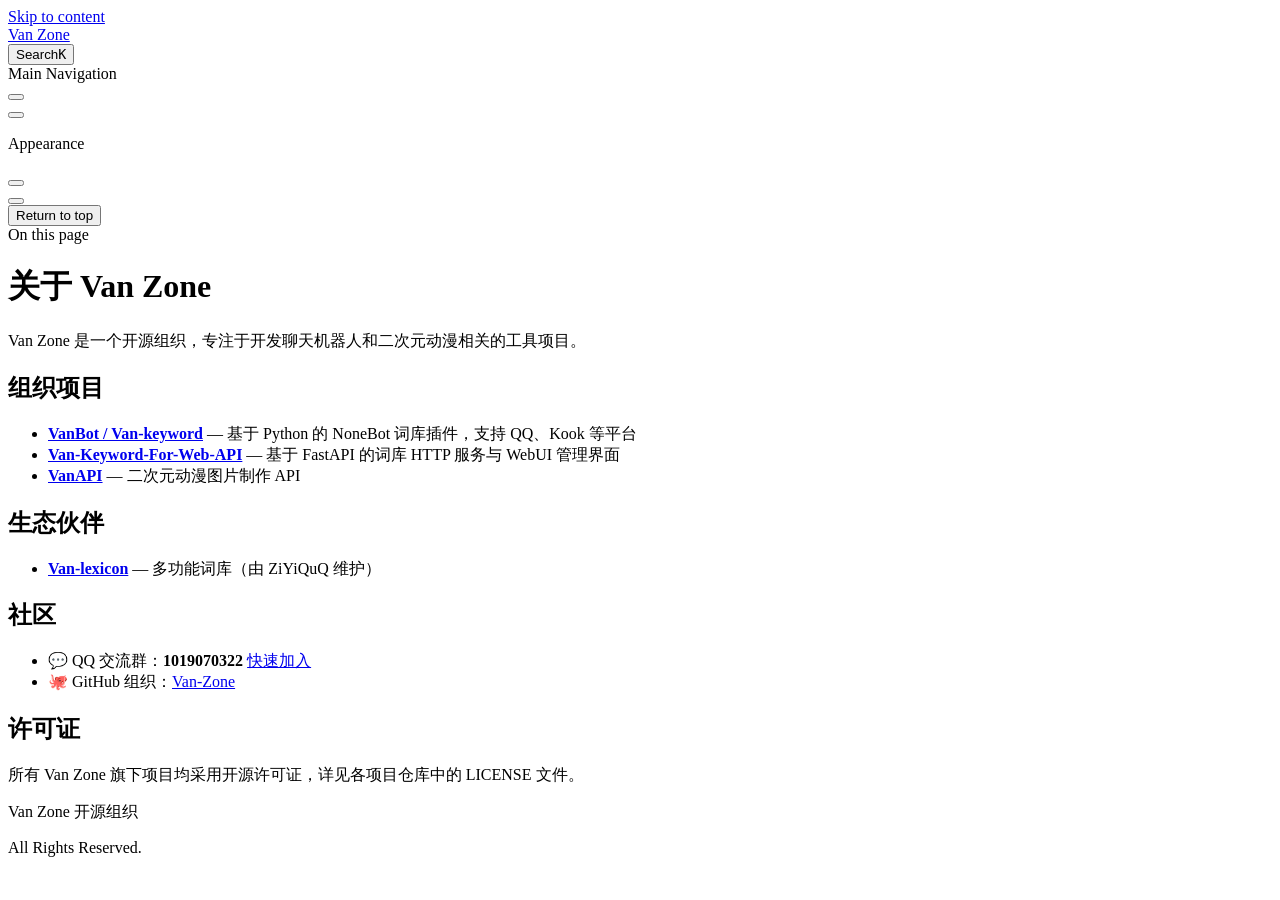
==== commit 2af0e5f7: "feat: 导航栏高斯模糊毛玻璃效果" ====
--- a/about/index.html
+++ b/about/index.html
@@ -8,6 +8,7 @@
     <meta name="generator" content="VitePress v1.6.4">
     <link rel="preload stylesheet" href="/Docs/assets/style.DKdqxu97.css" as="style">
     <link rel="preload stylesheet" href="/Docs/vp-icons.css" as="style">
+    <style>.VPNavBar{background:rgba(255,255,255,0.7)!important;backdrop-filter:blur(12px)!important;-webkit-backdrop-filter:blur(12px)!important}.dark .VPNavBar{background:rgba(30,30,30,0.7)!important}</style>
     
     <script type="module" src="/Docs/assets/app.Bg4WSM7D.js"></script>
     <link rel="preload" href="/Docs/assets/inter-roman-latin.Di8DUHzh.woff2" as="font" type="font/woff2" crossorigin="">
@@ -23,7 +24,7 @@
   </head>
   <body>
     <div id="app"><div class="Layout" data-v-5d98c3a5><!--[--><!--]--><!--[--><span tabindex="-1" data-v-0b0ada53></span><a href="#VPContent" class="VPSkipLink visually-hidden" data-v-0b0ada53>Skip to content</a><!--]--><header class="VPNav" data-v-5d98c3a5 data-v-ae24b3ad><div class="VPNavBar" data-v-ae24b3ad data-v-6aa21345><div class="wrapper" data-v-6aa21345><div class="container" data-v-6aa21345><div class="title" data-v-6aa21345><div class="VPNavBarTitle" data-v-6aa21345 data-v-1168a8e4><a class="title" href="/Docs/" data-v-1168a8e4><!--[--><!--]--><!--[--><img class="VPImage logo" src="/Docs/assets/van-zone-logo.png" alt data-v-8426fc1a><!--]--><span data-v-1168a8e4>Van Zone</span><!--[--><!--]--></a></div></div><div class="content" data-v-6aa21345><div class="content-body" data-v-6aa21345><!--[--><!--]--><div class="VPNavBarSearch search" data-v-6aa21345><!--[--><div id="local-search"><button type="button" class="DocSearch DocSearch-Button" aria-label="Search"><span class="DocSearch-Button-Container"><span class="vp-icon DocSearch-Search-Icon"></span><span class="DocSearch-Button-Placeholder">Search</span></span><span class="DocSearch-Button-Keys"><kbd class="DocSearch-Button-Key"></kbd><kbd class="DocSearch-Button-Key">K</kbd></span></button></div><!--]--></div><nav aria-labelledby="main-nav-aria-label" class="VPNavBarMenu menu" data-v-6aa21345 data-v-dc692963><span id="main-nav-aria-label" class="visually-hidden" data-v-dc692963> Main Navigation </span><!--[--><!--]--></nav><!----><div class="VPNavBarAppearance appearance" data-v-6aa21345 data-v-6c893767><button class="VPSwitch VPSwitchAppearance" type="button" role="switch" title aria-checked="false" data-v-6c893767 data-v-5337faa4 data-v-1d5665e3><span class="check" data-v-1d5665e3><span class="icon" data-v-1d5665e3><!--[--><span class="vpi-sun sun" data-v-5337faa4></span><span class="vpi-moon moon" data-v-5337faa4></span><!--]--></span></span></button></div><div class="VPSocialLinks VPNavBarSocialLinks social-links" data-v-6aa21345 data-v-0394ad82 data-v-7bc22406><!--[--><a class="VPSocialLink no-icon" href="https://github.com/Van-Zone" aria-label="github" target="_blank" rel="noopener" data-v-7bc22406 data-v-bd121fe5><span class="vpi-social-github"></span></a><!--]--></div><div class="VPFlyout VPNavBarExtra extra" data-v-6aa21345 data-v-bb2aa2f0 data-v-cf11d7a2><button type="button" class="button" aria-haspopup="true" aria-expanded="false" aria-label="extra navigation" data-v-cf11d7a2><span class="vpi-more-horizontal icon" data-v-cf11d7a2></span></button><div class="menu" data-v-cf11d7a2><div class="VPMenu" data-v-cf11d7a2 data-v-b98bc113><!----><!--[--><div class="group" data-v-bb2aa2f0><div class="item appearance" data-v-bb2aa2f0><p class="label" data-v-bb2aa2f0>Appearance</p><div class="appearance-action" data-v-bb2aa2f0><button class="VPSwitch VPSwitchAppearance" type="button" role="switch" title aria-checked="false" data-v-bb2aa2f0 data-v-5337faa4 data-v-1d5665e3><span class="check" data-v-1d5665e3><span class="icon" data-v-1d5665e3><!--[--><span class="vpi-sun sun" data-v-5337faa4></span><span class="vpi-moon moon" data-v-5337faa4></span><!--]--></span></span></button></div></div></div><div class="group" data-v-bb2aa2f0><div class="item social-links" data-v-bb2aa2f0><div class="VPSocialLinks social-links-list" data-v-bb2aa2f0 data-v-7bc22406><!--[--><a class="VPSocialLink no-icon" href="https://github.com/Van-Zone" aria-label="github" target="_blank" rel="noopener" data-v-7bc22406 data-v-bd121fe5><span class="vpi-social-github"></span></a><!--]--></div></div></div><!--]--></div></div></div><!--[--><!--]--><button type="button" class="VPNavBarHamburger hamburger" aria-label="mobile navigation" aria-expanded="false" aria-controls="VPNavScreen" data-v-6aa21345 data-v-e5dd9c1c><span class="container" data-v-e5dd9c1c><span class="top" data-v-e5dd9c1c></span><span class="middle" data-v-e5dd9c1c></span><span class="bottom" data-v-e5dd9c1c></span></span></button></div></div></div></div><div class="divider" data-v-6aa21345><div class="divider-line" data-v-6aa21345></div></div></div><!----></header><div class="VPLocalNav empty fixed" data-v-5d98c3a5 data-v-a6f0e41e><div class="container" data-v-a6f0e41e><!----><div class="VPLocalNavOutlineDropdown" style="--vp-vh:0px;" data-v-a6f0e41e data-v-8a42e2b4><button data-v-8a42e2b4>Return to top</button><!----></div></div></div><!----><div class="VPContent" id="VPContent" data-v-5d98c3a5 data-v-1428d186><div class="VPDoc has-aside" data-v-1428d186 data-v-39a288b8><!--[--><!--]--><div class="container" data-v-39a288b8><div class="aside" data-v-39a288b8><div class="aside-curtain" data-v-39a288b8></div><div class="aside-container" data-v-39a288b8><div class="aside-content" data-v-39a288b8><div class="VPDocAside" data-v-39a288b8 data-v-3f215769><!--[--><!--]--><!--[--><!--]--><nav aria-labelledby="doc-outline-aria-label" class="VPDocAsideOutline" data-v-3f215769 data-v-a5bbad30><div class="content" data-v-a5bbad30><div class="outline-marker" data-v-a5bbad30></div><div aria-level="2" class="outline-title" id="doc-outline-aria-label" role="heading" data-v-a5bbad30>On this page</div><ul class="VPDocOutlineItem root" data-v-a5bbad30 data-v-b933a997><!--[--><!--]--></ul></div></nav><!--[--><!--]--><div class="spacer" data-v-3f215769></div><!--[--><!--]--><!--[--><!--]--><!--[--><!--]--></div></div></div></div><div class="content" data-v-39a288b8><div class="content-container" data-v-39a288b8><!--[--><!--]--><main class="main" data-v-39a288b8><div style="position:relative;" class="vp-doc _Docs_about_" data-v-39a288b8><div><h1 id="关于-van-zone" tabindex="-1">关于 Van Zone <a class="header-anchor" href="#关于-van-zone" aria-label="Permalink to &quot;关于 Van Zone&quot;">​</a></h1><p>Van Zone 是一个开源组织，专注于开发聊天机器人和二次元动漫相关的工具项目。</p><h2 id="组织项目" tabindex="-1">组织项目 <a class="header-anchor" href="#组织项目" aria-label="Permalink to &quot;组织项目&quot;">​</a></h2><ul><li><a href="https://github.com/Van-Zone/VanBot" target="_blank" rel="noreferrer"><strong>VanBot / Van-keyword</strong></a> — 基于 Python 的 NoneBot 词库插件，支持 QQ、Kook 等平台</li><li><a href="https://github.com/Van-Zone/Van-Keyword-For-Web-API" target="_blank" rel="noreferrer"><strong>Van-Keyword-For-Web-API</strong></a> — 基于 FastAPI 的词库 HTTP 服务与 WebUI 管理界面</li><li><a href="https://github.com/Van-Zone/VanAPI" target="_blank" rel="noreferrer"><strong>VanAPI</strong></a> — 二次元动漫图片制作 API</li></ul><h2 id="生态伙伴" tabindex="-1">生态伙伴 <a class="header-anchor" href="#生态伙伴" aria-label="Permalink to &quot;生态伙伴&quot;">​</a></h2><ul><li><a href="https://github.com/ZiYiQuQ/Van-lexicon" target="_blank" rel="noreferrer"><strong>Van-lexicon</strong></a> — 多功能词库（由 ZiYiQuQ 维护）</li></ul><h2 id="社区" tabindex="-1">社区 <a class="header-anchor" href="#社区" aria-label="Permalink to &quot;社区&quot;">​</a></h2><ul><li>💬 QQ 交流群：<strong>1019070322</strong> <a href="https://qm.qq.com/q/7jXfN4yGzB" target="_blank" rel="noreferrer">快速加入</a></li><li>🐙 GitHub 组织：<a href="https://github.com/Van-Zone" target="_blank" rel="noreferrer">Van-Zone</a></li></ul><h2 id="许可证" tabindex="-1">许可证 <a class="header-anchor" href="#许可证" aria-label="Permalink to &quot;许可证&quot;">​</a></h2><p>所有 Van Zone 旗下项目均采用开源许可证，详见各项目仓库中的 LICENSE 文件。</p></div></div></main><footer class="VPDocFooter" data-v-39a288b8 data-v-e257564d><!--[--><!--]--><!----></footer><!--[--><!--]--></div></div></div><!--[--><!--]--></div></div><footer class="VPFooter" data-v-5d98c3a5 data-v-e315a0ad><div class="container" data-v-e315a0ad><p class="message" data-v-e315a0ad>Van Zone 开源组织</p><p class="copyright" data-v-e315a0ad>All Rights Reserved.</p></div></footer><!--[--><!--]--></div></div>
-    <script>window.__VP_HASH_MAP__=JSON.parse("{\"about_index.md\":\"Dcz8Fna7\",\"index.md\":\"DNwGWW0s\",\"van-api_index.md\":\"Dr8XnA8K\",\"van-keyword-webapi_index.md\":\"ytTx1UY4\",\"vanbot_index.md\":\"BUzkiUro\"}");window.__VP_SITE_DATA__=JSON.parse("{\"lang\":\"zh-CN\",\"dir\":\"ltr\",\"title\":\"Van Zone\",\"description\":\"现代化的开源项目集 — 机器人词库、API服务与工具\",\"base\":\"/Docs/\",\"head\":[],\"router\":{\"prefetchLinks\":true},\"appearance\":true,\"themeConfig\":{\"logo\":\"/assets/van-zone-logo.png\",\"socialLinks\":[{\"icon\":\"github\",\"link\":\"https://github.com/Van-Zone\"}],\"footer\":{\"message\":\"Van Zone 开源组织\",\"copyright\":\"All Rights Reserved.\"},\"search\":{\"provider\":\"local\"},\"sidebar\":{\"/\":{\"items\":[{\"text\":\"项目导航\",\"items\":[{\"text\":\"VanBot\",\"link\":\"/vanbot/\"},{\"text\":\"VanKeyword API\",\"link\":\"/van-keyword-webapi/\"},{\"text\":\"VanAPI\",\"link\":\"/van-api/\"}]}]},\"/vanbot/\":[{\"text\":\"VanBot 词库\",\"items\":[{\"text\":\"项目简介\",\"link\":\"/vanbot/\"}]}],\"/van-keyword-webapi/\":[{\"text\":\"Van-Keyword-For-Web-API\",\"items\":[{\"text\":\"项目简介\",\"link\":\"/van-keyword-webapi/\"}]}],\"/van-api/\":[{\"text\":\"VanAPI\",\"items\":[{\"text\":\"项目简介\",\"link\":\"/van-api/\"}]}]}},\"locales\":{},\"scrollOffset\":134,\"cleanUrls\":false}");</script>
+    <script>window.__VP_HASH_MAP__=JSON.parse("{\"about_index.md\":\"Dcz8Fna7\",\"index.md\":\"DNwGWW0s\",\"van-api_index.md\":\"Dr8XnA8K\",\"van-keyword-webapi_index.md\":\"ytTx1UY4\",\"vanbot_index.md\":\"BUzkiUro\"}");window.__VP_SITE_DATA__=JSON.parse("{\"lang\":\"zh-CN\",\"dir\":\"ltr\",\"title\":\"Van Zone\",\"description\":\"现代化的开源项目集 — 机器人词库、API服务与工具\",\"base\":\"/Docs/\",\"head\":[],\"router\":{\"prefetchLinks\":true},\"appearance\":true,\"themeConfig\":{\"logo\":\"/assets/van-zone-logo.png\",\"socialLinks\":[{\"icon\":\"github\",\"link\":\"https://github.com/Van-Zone\"}],\"footer\":{\"message\":\"Van Zone 开源组织\",\"copyright\":\"All Rights Reserved.\"},\"search\":{\"provider\":\"local\"},\"sidebar\":{\"/\":[{\"text\":\"项目导航\",\"items\":[{\"text\":\"VanBot\",\"link\":\"/vanbot/\"},{\"text\":\"VanKeyword API\",\"link\":\"/van-keyword-webapi/\"},{\"text\":\"VanAPI\",\"link\":\"/van-api/\"}]}],\"/vanbot/\":[{\"text\":\"项目导航\",\"items\":[{\"text\":\"VanBot\",\"link\":\"/vanbot/\"},{\"text\":\"VanKeyword API\",\"link\":\"/van-keyword-webapi/\"},{\"text\":\"VanAPI\",\"link\":\"/van-api/\"}]},{\"text\":\"VanBot 词库\",\"items\":[{\"text\":\"项目简介\",\"link\":\"/vanbot/\"}]}],\"/van-api/\":[{\"text\":\"项目导航\",\"items\":[{\"text\":\"VanBot\",\"link\":\"/vanbot/\"},{\"text\":\"VanKeyword API\",\"link\":\"/van-keyword-webapi/\"},{\"text\":\"VanAPI\",\"link\":\"/van-api/\"}]},{\"text\":\"VanAPI\",\"items\":[{\"text\":\"项目简介\",\"link\":\"/van-api/\"}]}],\"/van-keyword-webapi/\":[{\"text\":\"项目导航\",\"items\":[{\"text\":\"VanBot\",\"link\":\"/vanbot/\"},{\"text\":\"VanKeyword API\",\"link\":\"/van-keyword-webapi/\"},{\"text\":\"VanAPI\",\"link\":\"/van-api/\"}]},{\"text\":\"Van-Keyword-For-Web-API\",\"items\":[{\"text\":\"项目简介\",\"link\":\"/van-keyword-webapi/\"}]}]}},\"locales\":{},\"scrollOffset\":134,\"cleanUrls\":false}");</script>
     
   </body>
 </html>
